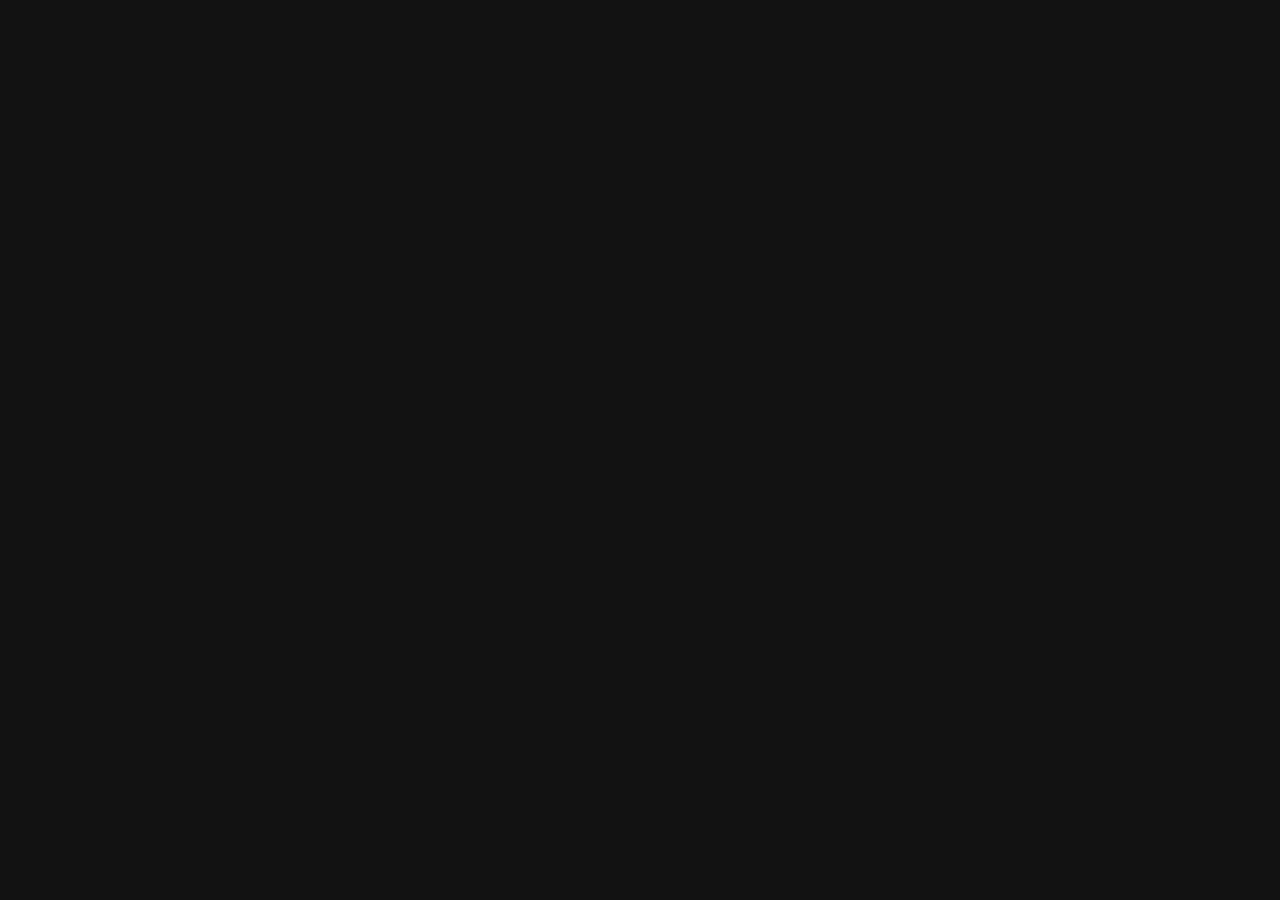
==== friends/index.html @ d17b1b75 "Add Ember Friends HTML and service worker" ====
<!doctype html>
<html lang="en">
  <head>
    <meta charset="UTF-8" />
    <meta name="viewport" content="width=device-width, initial-scale=1, viewport-fit=cover" />
    <meta name="theme-color" content="#0e0d0c" />
    <meta name="color-scheme" content="dark" />
    <meta name="format-detection" content="telephone=no" />
    <meta name="apple-mobile-web-app-capable" content="yes" />
    <meta name="mobile-web-app-capable" content="yes" />
    <meta name="apple-mobile-web-app-status-bar-style" content="black-translucent" />
    <meta name="apple-mobile-web-app-title" content="Ember Friends" />
    <meta name="description" content="Ember Friends. Unlimited habits, honest streaks, on this phone." />
    <meta name="robots" content="noindex" />
    <link rel="icon" href="/friends/favicon.png" type="image/png" />
    <link rel="apple-touch-icon" href="/friends/icons/apple-touch-icon.png" />
    <title>Ember Friends</title>
    <script type="module" crossorigin src="/friends/assets/index-BA59s4Mk.js"></script>
    <link rel="stylesheet" crossorigin href="/friends/assets/index-Dd1CdVF-.css">
  <link rel="manifest" href="/friends/manifest.webmanifest"><script id="vite-plugin-pwa:register-sw" src="/friends/registerSW.js"></script></head>
  <body>
    <div id="app"></div>
    <noscript>Ember needs JavaScript to track habits on this phone.</noscript>
  </body>
</html>
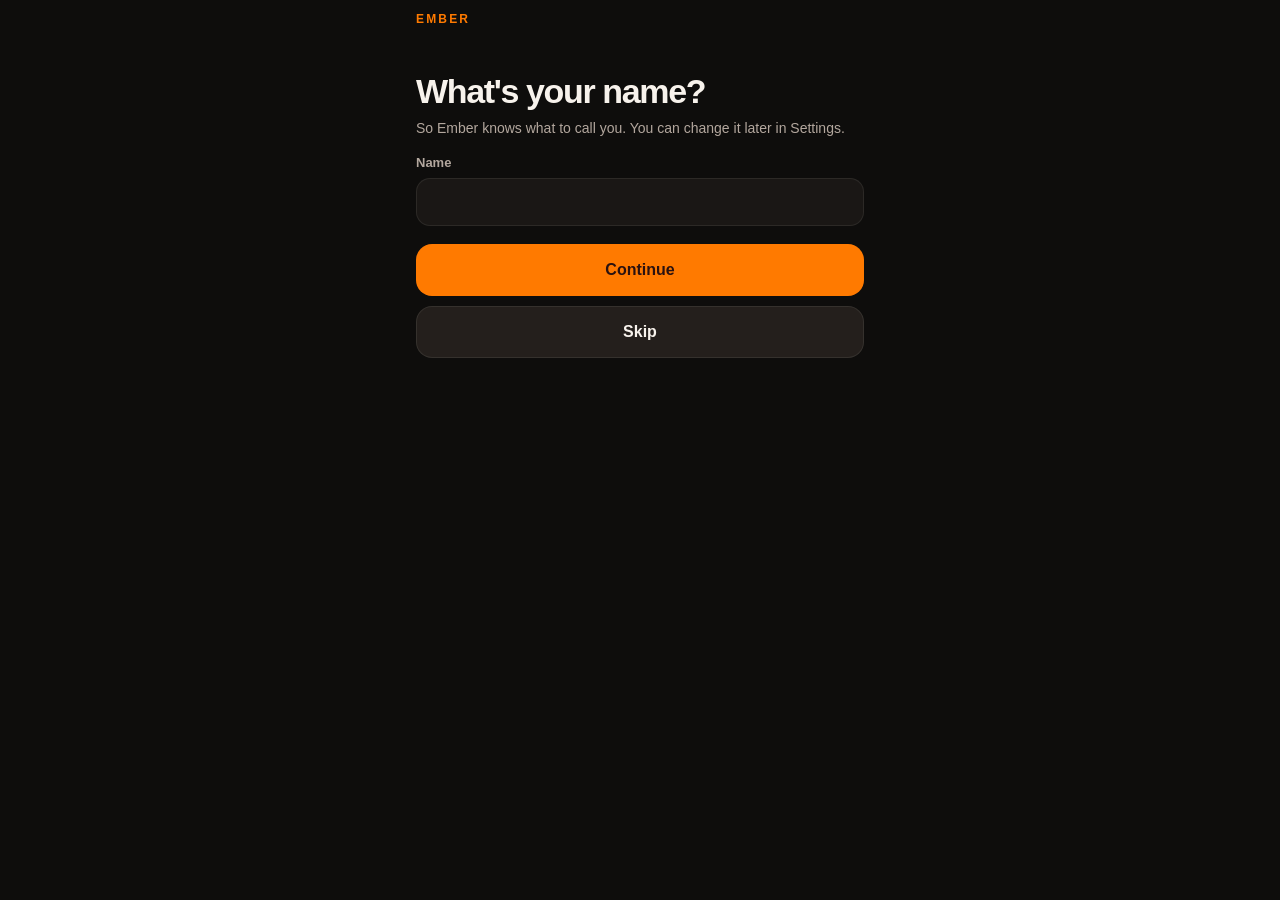
==== commit cc7c7638: "Add Ember v2 app bundle and friends redirect" ====
--- a/friends/index.html
+++ b/friends/index.html
@@ -1,25 +1,21 @@
 <!doctype html>
 <html lang="en">
   <head>
-    <meta charset="UTF-8" />
-    <meta name="viewport" content="width=device-width, initial-scale=1, viewport-fit=cover" />
-    <meta name="theme-color" content="#0e0d0c" />
-    <meta name="color-scheme" content="dark" />
-    <meta name="format-detection" content="telephone=no" />
-    <meta name="apple-mobile-web-app-capable" content="yes" />
-    <meta name="mobile-web-app-capable" content="yes" />
-    <meta name="apple-mobile-web-app-status-bar-style" content="black-translucent" />
-    <meta name="apple-mobile-web-app-title" content="Ember Friends" />
-    <meta name="description" content="Ember Friends. Unlimited habits, honest streaks, on this phone." />
-    <meta name="robots" content="noindex" />
-    <link rel="icon" href="/friends/favicon.png" type="image/png" />
-    <link rel="apple-touch-icon" href="/friends/icons/apple-touch-icon.png" />
-    <title>Ember Friends</title>
-    <script type="module" crossorigin src="/friends/assets/index-BA59s4Mk.js"></script>
-    <link rel="stylesheet" crossorigin href="/friends/assets/index-Dd1CdVF-.css">
-  <link rel="manifest" href="/friends/manifest.webmanifest"><script id="vite-plugin-pwa:register-sw" src="/friends/registerSW.js"></script></head>
+    <meta charset="utf-8" />
+    <meta name="viewport" content="width=device-width, initial-scale=1" />
+    <title>Ember</title>
+    <meta http-equiv="refresh" content="0; url=/" />
+    <script>
+      (async function () {
+        if ("serviceWorker" in navigator) {
+          const registrations = await navigator.serviceWorker.getRegistrations();
+          await Promise.all(registrations.map((registration) => registration.unregister()));
+        }
+        location.replace("/");
+      })();
+    </script>
+  </head>
   <body>
-    <div id="app"></div>
-    <noscript>Ember needs JavaScript to track habits on this phone.</noscript>
+    <p><a href="/">Open Ember</a></p>
   </body>
 </html>
